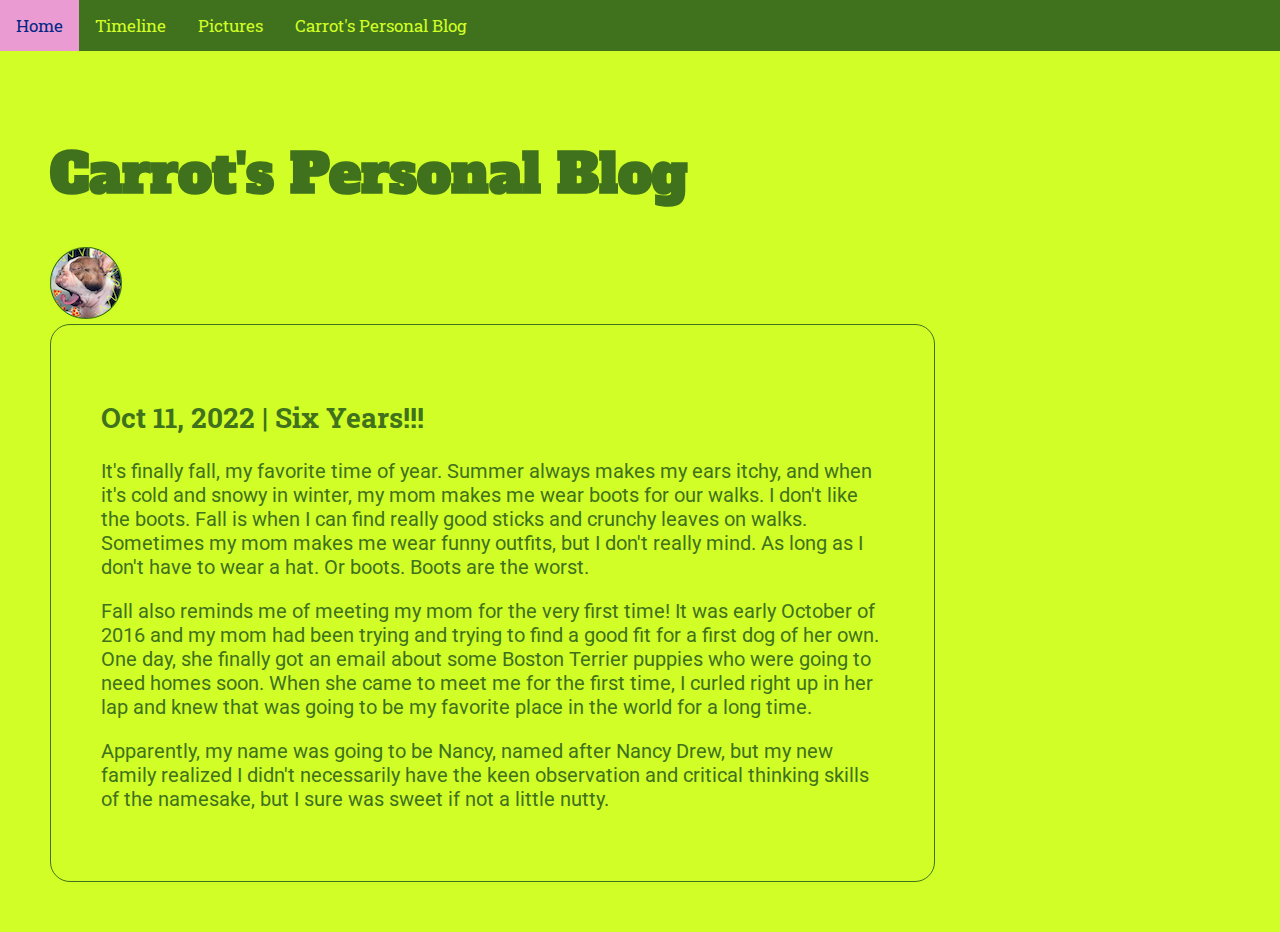
==== blog.html @ eba2b914 "Add files via upload" ====
<!DOCTYPE html>
<html lang="en">
	<head>
		<meta charset="UTF-8">
		<link rel="preconnect" href="https://fonts.googleapis.com">
		<link rel="preconnect" href="https://fonts.gstatic.com" crossorigin>
		<link href="https://fonts.googleapis.com/css2?family=Alfa+Slab+One&family=Roboto+Slab&family=Roboto:ital,wght@0,300;0,400;1,300;1,400&display=swap" rel="stylesheet">
		<link rel="stylesheet" href="styles.css">
		<title>The Carrot Cake Scrapbook - Blog</title>
		<style>
			body {
				background:#d1fe26;
				font-family: Roboto;
				font-size:20px;
				color:#40721d;
				margin: 0;
			}
		</style>
	</head>
	<body>
<!--navigation-->
		<nav class="blognav">
  			<a href="index.html">Home</a>
  			<a href="">Timeline</a>
  			<a href="">Pictures</a>
  			<a href="blog.html">Carrot's Personal Blog</a>
		</nav>
<!--main-->	
		<div id="contentWrapper">	
			<h1>Carrot's Personal Blog</h1>
			<div class="row">
				<div class="narrow">
				<img src="/images/profile.png" alt="Carrot Cake's profile picture with pizza slice emojis zooming into her big yawn mouth">
				</div>
			</div>
			<div class="wide">
				<h2>Oct 11, 2022 | Six Years!!!</h2>
					<p>It's finally fall, my favorite time of year. Summer always makes my ears itchy, and when it's cold and snowy in winter, my mom makes me wear boots for our walks. I don't like the boots. Fall is when I can find really good sticks and crunchy leaves on walks. Sometimes my mom makes me wear funny outfits, but I don't really mind. As long as I don't have to wear a hat. Or boots. Boots are the worst.</p>
					<p>Fall also reminds me of meeting my mom for the very first time! It was early October of 2016 and my mom had been trying and trying to find a good fit for a first dog of her own. One day, she finally got an email about some Boston Terrier puppies who were going to need homes soon. When she came to meet me for the first time, I curled right up in her lap and knew that was going to be my favorite place in the world for a long time.</p>
					<p>Apparently, my name was going to be Nancy, named after Nancy Drew, but my new family realized I didn't necessarily have the keen observation and critical thinking skills of the namesake, but I sure was sweet if not a little nutty.</p>
			</div>
		</div>
	</body>
</html>
---- styles.css ----
/* This style sheet completed by Leah*/

/* colors
Royal Purple - #012786
Chewed Gum - #ea9cd2
Asparagus - #40721d
Inch Worm - #d1fe26
Butter - #FFED65
*/

* {
  box-sizing: border-box;
}

/* nav bar--------------------------------------------------*/

.nav{
	overflow: hidden;
	font-family:'Roboto Slab';
	background:#012786;
}

.nav a {
	float: left;
	color: #ea9cd2;
	text-align: center;
	padding: 14px 16px;
	text-decoration: none;
	font-size: 17px;
}

.nav a:hover {
	background-color:#d1fe26;
	color:#40721d;
}

/* blog nav bar-----------------------------------------------*/

.blognav {
	overflow: hidden;
	font-family:'Roboto Slab';
	background:#40721d;
}

.blognav a {
	float: left;
	color: #d1fe26;
	text-align: center;
	padding: 14px 16px;
	text-decoration: none;
	font-size: 17px;
}

.blognav a:hover {
	background-color:#ea9cd2;
	color:#012786;
}

.blognav a.active {
	background-color:#ea9cd2;
	color:#012786;
}

/* content styling--------------------------------------------*/


#contentWrapper{
	padding:50px;
}

h1 {
	font-family:'Alfa Slab One', cursive;
	font-size:54px;
}

h2 {
	font-family:'Roboto Slab', serif;
	font-size:28px;
}



/* row and column styling for blog layout---------------------------------*/

.column {
	float: left;
}

.narrow {
	width: 25%;
}

.wide {
	width: 75%;
	box-sizing: border-box; 
	height: auto;
	padding:50px;
	border: solid;
	border-width: thin;
	border-color: #40721d;
	border-radius: 1em;
}

/* clear floats after the columns */

.row:after {
  content: "";
  display: table;
  clear: both;
}
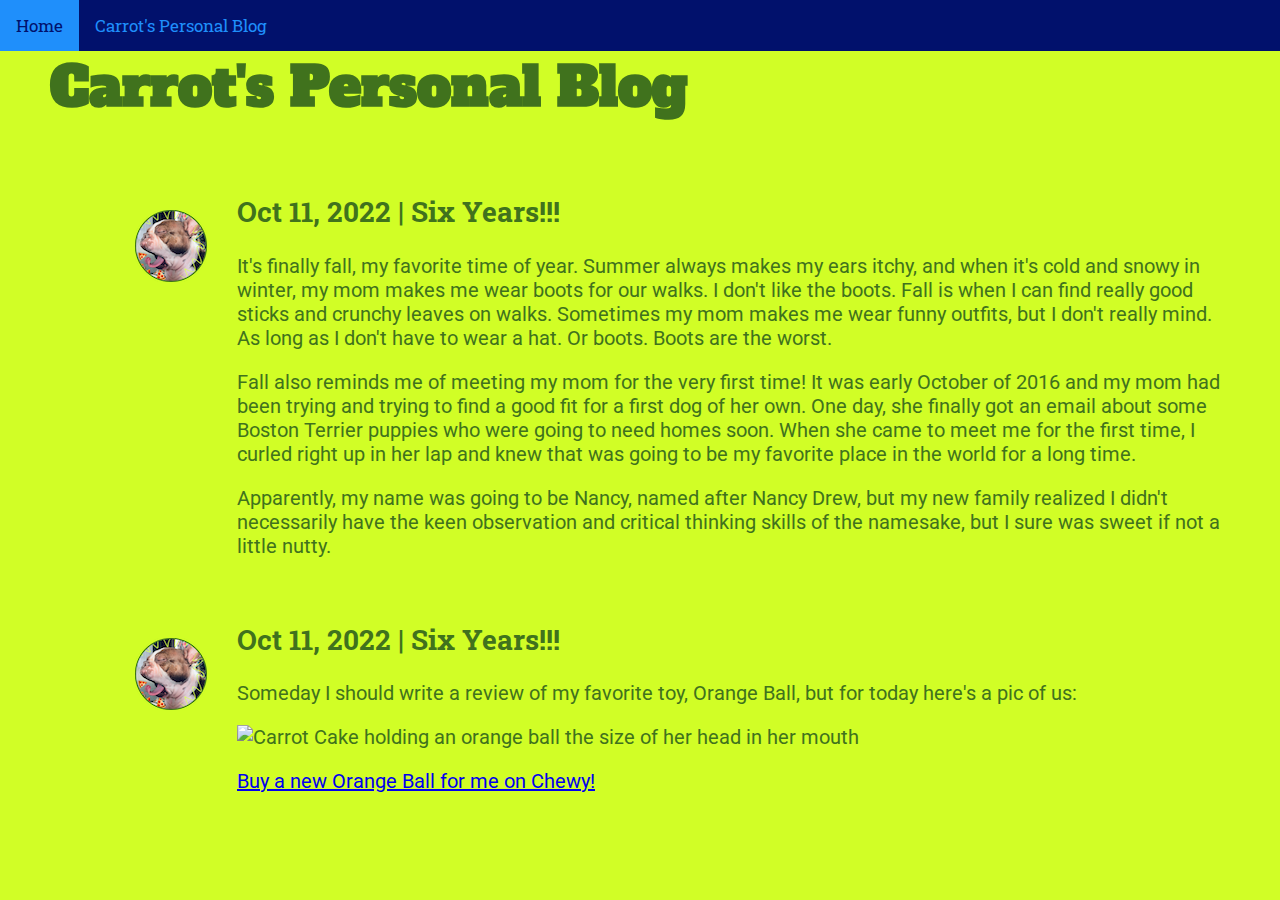
==== commit 308634fb: "Add files via upload" ====
--- a/blog.html
+++ b/blog.html
@@ -19,25 +19,36 @@
 	</head>
 	<body>
 <!--navigation-->
-		<nav class="blognav">
+		<nav class="nav">
   			<a href="index.html">Home</a>
-  			<a href="">Timeline</a>
-  			<a href="">Pictures</a>
+  			<!--<a href="">Timeline</a> might include someday-->
+  			<!--<a href="">Pictures</a> might include someday-->
   			<a href="blog.html">Carrot's Personal Blog</a>
 		</nav>
 <!--main-->	
 		<div id="contentWrapper">	
 			<h1>Carrot's Personal Blog</h1>
 			<div class="row">
-				<div class="narrow">
-				<img src="/images/profile.png" alt="Carrot Cake's profile picture with pizza slice emojis zooming into her big yawn mouth">
+				<div class="column narrow">
+					<img class = "profile" src="images/profile.png" alt="Carrot Cake's profile picture with pizza slice emojis zooming into her big yawn mouth" width="72" height="72">
+				</div>
+				<div class="column wide">
+					<h2>Oct 11, 2022 | Six Years!!!</h2>
+						<p>It's finally fall, my favorite time of year. Summer always makes my ears itchy, and when it's cold and snowy in winter, my mom makes me wear boots for our walks. I don't like the boots. Fall is when I can find really good sticks and crunchy leaves on walks. Sometimes my mom makes me wear funny outfits, but I don't really mind. As long as I don't have to wear a hat. Or boots. Boots are the worst.</p>
+						<p>Fall also reminds me of meeting my mom for the very first time! It was early October of 2016 and my mom had been trying and trying to find a good fit for a first dog of her own. One day, she finally got an email about some Boston Terrier puppies who were going to need homes soon. When she came to meet me for the first time, I curled right up in her lap and knew that was going to be my favorite place in the world for a long time.</p>
+						<p>Apparently, my name was going to be Nancy, named after Nancy Drew, but my new family realized I didn't necessarily have the keen observation and critical thinking skills of the namesake, but I sure was sweet if not a little nutty.</p>
 				</div>
 			</div>
-			<div class="wide">
-				<h2>Oct 11, 2022 | Six Years!!!</h2>
-					<p>It's finally fall, my favorite time of year. Summer always makes my ears itchy, and when it's cold and snowy in winter, my mom makes me wear boots for our walks. I don't like the boots. Fall is when I can find really good sticks and crunchy leaves on walks. Sometimes my mom makes me wear funny outfits, but I don't really mind. As long as I don't have to wear a hat. Or boots. Boots are the worst.</p>
-					<p>Fall also reminds me of meeting my mom for the very first time! It was early October of 2016 and my mom had been trying and trying to find a good fit for a first dog of her own. One day, she finally got an email about some Boston Terrier puppies who were going to need homes soon. When she came to meet me for the first time, I curled right up in her lap and knew that was going to be my favorite place in the world for a long time.</p>
-					<p>Apparently, my name was going to be Nancy, named after Nancy Drew, but my new family realized I didn't necessarily have the keen observation and critical thinking skills of the namesake, but I sure was sweet if not a little nutty.</p>
+			<div class="row">
+				<div class="column narrow">
+					<img class = "profile" src="images/profile.png" alt="Carrot Cake's profile picture with pizza slice emojis zooming into her big yawn mouth" width="72" height="72">
+				</div>
+				<div class="column wide">
+					<h2>Oct 11, 2022 | Six Years!!!</h2>
+						<p>Someday I should write a review of my favorite toy, Orange Ball, but for today here's a pic of us:</p>
+						<img class="blogpic" src="images/blogpic.png" alt="Carrot Cake holding an orange ball the size of her head in her mouth" width="500">
+						<p><a href="https://www.chewy.com/chuckit-indoor-fumbler-dog-toy/dp/108804">Buy a new Orange Ball for me on Chewy!</a></p>
+				</div>
 			</div>
 		</div>
 	</body>
--- a/styles.css
+++ b/styles.css
@@ -1,28 +1,32 @@
 /* This style sheet completed by Leah*/
 
 /* colors
-Royal Purple - #012786
-Chewed Gum - #ea9cd2
+Eggplant - #4b1f42
+Chewed Gum - #ED65B3
 Asparagus - #40721d
 Inch Worm - #d1fe26
 Butter - #FFED65
+Midnight - #01116c
+Electric Blue - #1F8FFB
 */
 
 * {
   box-sizing: border-box;
 }
 
-/* nav bar--------------------------------------------------*/
+/* index nav bar--------------------------------------------------*/
 
 .nav{
-	overflow: hidden;
+	position: fixed;
+	top: 0;
+	width:100%;
 	font-family:'Roboto Slab';
-	background:#012786;
+	background:#01116c;
 }
 
 .nav a {
 	float: left;
-	color: #ea9cd2;
+	color: #1F8FFB;
 	text-align: center;
 	padding: 14px 16px;
 	text-decoration: none;
@@ -30,42 +34,16 @@
 }
 
 .nav a:hover {
-	background-color:#d1fe26;
-	color:#40721d;
+	background-color:#1F8FFB;
+	color:#01116c;
 }
 
-/* blog nav bar-----------------------------------------------*/
-
-.blognav {
-	overflow: hidden;
-	font-family:'Roboto Slab';
-	background:#40721d;
-}
-
-.blognav a {
-	float: left;
-	color: #d1fe26;
-	text-align: center;
-	padding: 14px 16px;
-	text-decoration: none;
-	font-size: 17px;
-}
-
-.blognav a:hover {
-	background-color:#ea9cd2;
-	color:#012786;
-}
-
-.blognav a.active {
-	background-color:#ea9cd2;
-	color:#012786;
-}
 
 /* content styling--------------------------------------------*/
 
 
 #contentWrapper{
-	padding:50px;
+	margin:50px;
 }
 
 h1 {
@@ -79,32 +57,31 @@
 }
 
 
-
-/* row and column styling for blog layout---------------------------------*/
+/* column styling for layout---------------------------------*/
 
 .column {
 	float: left;
+	padding: 10px;
 }
 
 .narrow {
-	width: 25%;
+	width: 15%;
 }
 
 .wide {
-	width: 75%;
-	box-sizing: border-box; 
-	height: auto;
-	padding:50px;
-	border: solid;
-	border-width: thin;
-	border-color: #40721d;
-	border-radius: 1em;
+	width: 85%;
 }
 
-/* clear floats after the columns */
+.profile {
+	position:relative;
+	top:40px;
+	left:75px;
+}
+
+/* clear floats after the columns ---------------------------*/
 
 .row:after {
-  content: "";
-  display: table;
-  clear: both;
+	content: "";
+	display: table;
+	clear: both;
 }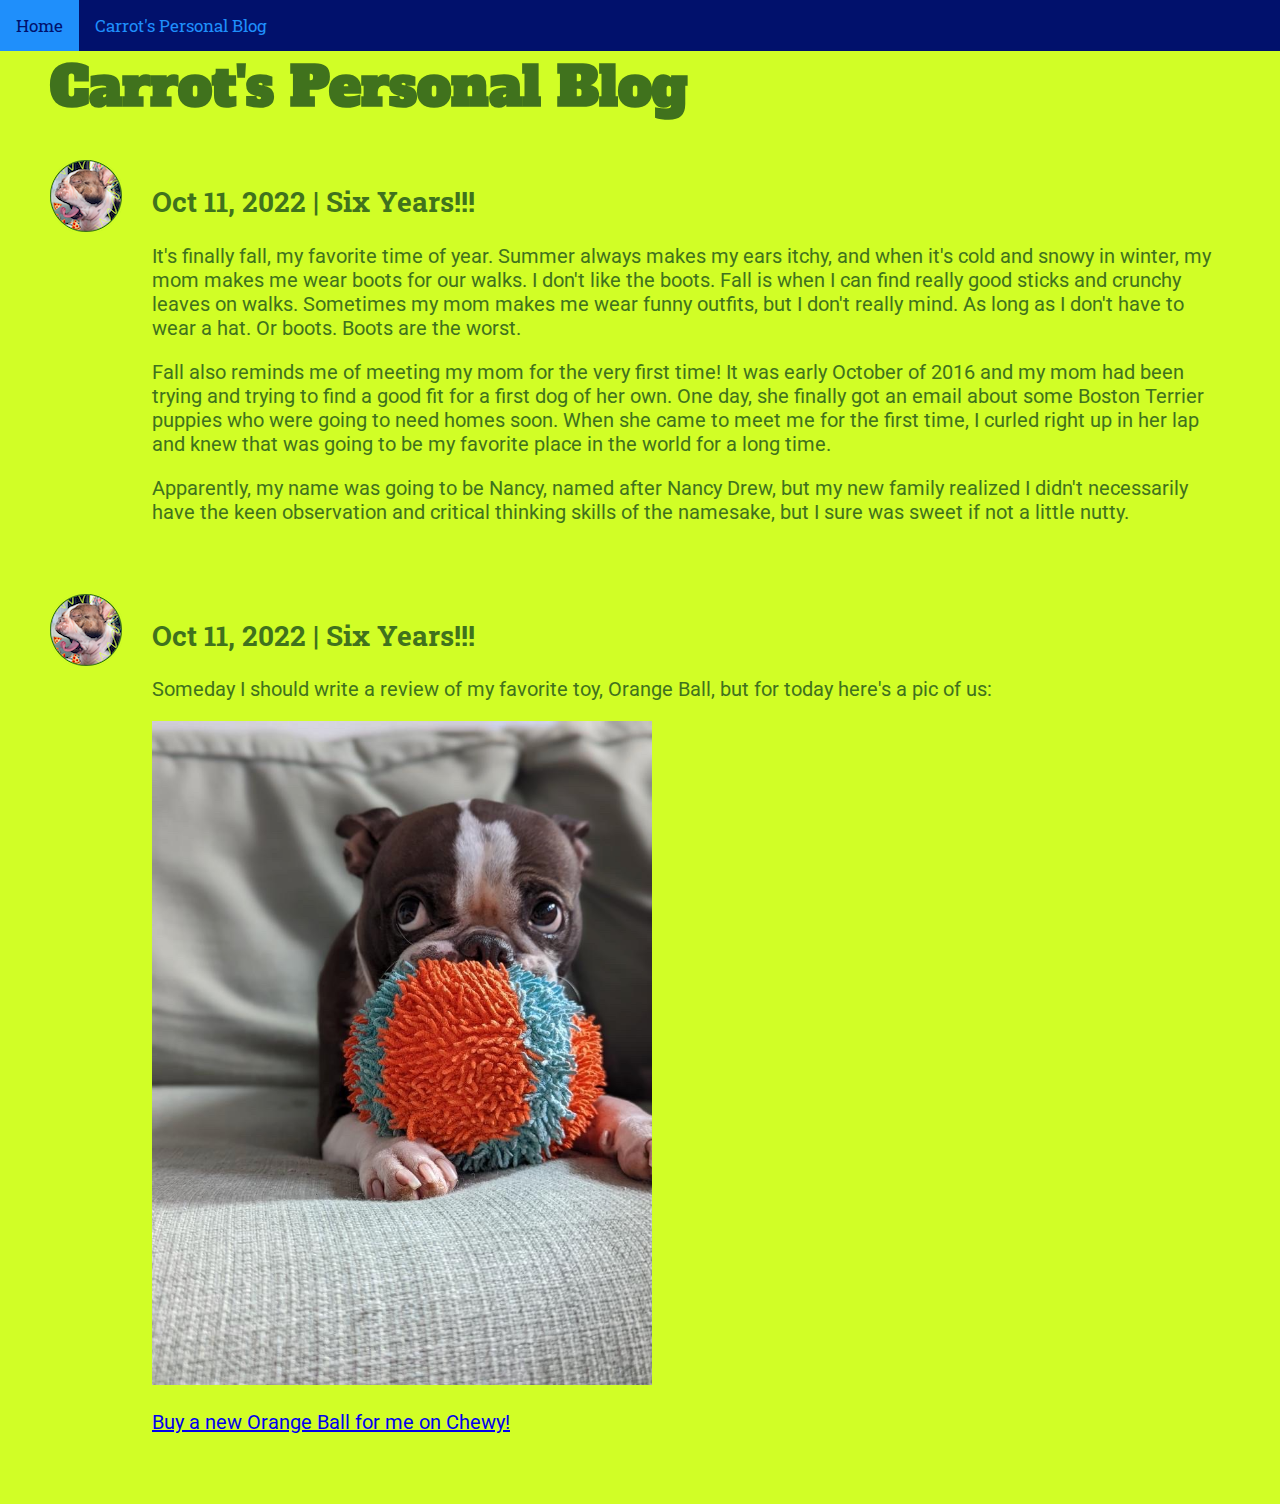
==== commit d2c02ef6: "Add files via upload" ====
--- a/blog.html
+++ b/blog.html
@@ -28,25 +28,23 @@
 <!--main-->	
 		<div id="contentWrapper">	
 			<h1>Carrot's Personal Blog</h1>
-			<div class="row">
-				<div class="column narrow">
-					<img class = "profile" src="images/profile.png" alt="Carrot Cake's profile picture with pizza slice emojis zooming into her big yawn mouth" width="72" height="72">
+			<div class="grid-container">
+				<div class="item1">
+					<img src="images/profile.png" alt="Carrot Cake's profile picture with pizza slice emojis zooming into her big yawn mouth" width="72" height="72">
 				</div>
-				<div class="column wide">
+				<div class="item2">
 					<h2>Oct 11, 2022 | Six Years!!!</h2>
 						<p>It's finally fall, my favorite time of year. Summer always makes my ears itchy, and when it's cold and snowy in winter, my mom makes me wear boots for our walks. I don't like the boots. Fall is when I can find really good sticks and crunchy leaves on walks. Sometimes my mom makes me wear funny outfits, but I don't really mind. As long as I don't have to wear a hat. Or boots. Boots are the worst.</p>
 						<p>Fall also reminds me of meeting my mom for the very first time! It was early October of 2016 and my mom had been trying and trying to find a good fit for a first dog of her own. One day, she finally got an email about some Boston Terrier puppies who were going to need homes soon. When she came to meet me for the first time, I curled right up in her lap and knew that was going to be my favorite place in the world for a long time.</p>
 						<p>Apparently, my name was going to be Nancy, named after Nancy Drew, but my new family realized I didn't necessarily have the keen observation and critical thinking skills of the namesake, but I sure was sweet if not a little nutty.</p>
 				</div>
-			</div>
-			<div class="row">
-				<div class="column narrow">
-					<img class = "profile" src="images/profile.png" alt="Carrot Cake's profile picture with pizza slice emojis zooming into her big yawn mouth" width="72" height="72">
+				<div class="item1">
+					<img src="images/profile.png" alt="Carrot Cake's profile picture with pizza slice emojis zooming into her big yawn mouth" width="72" height="72">
 				</div>
-				<div class="column wide">
+				<div class="item2">
 					<h2>Oct 11, 2022 | Six Years!!!</h2>
 						<p>Someday I should write a review of my favorite toy, Orange Ball, but for today here's a pic of us:</p>
-						<img class="blogpic" src="images/blogpic.png" alt="Carrot Cake holding an orange ball the size of her head in her mouth" width="500">
+						<img src="images/blogpic.png" alt="Carrot Cake holding an orange ball the size of her head in her mouth" width="500">
 						<p><a href="https://www.chewy.com/chuckit-indoor-fumbler-dog-toy/dp/108804">Buy a new Orange Ball for me on Chewy!</a></p>
 				</div>
 			</div>
--- a/styles.css
+++ b/styles.css
@@ -57,31 +57,38 @@
 }
 
 
-/* column styling for layout---------------------------------*/
-
-.column {
-	float: left;
-	padding: 10px;
+/* flex styling for main page layout----------------------------*/
+.flex-container {
+  display: flex;
+  flex-wrap: wrap;
+  justify-content: space-between;
 }
 
-.narrow {
-	width: 15%;
+.item {
+  width: 48%;
+  height: 100%;
+  margin-bottom: 2%;
 }
 
-.wide {
-	width: 85%;
+.item:nth-child(3n) {
+  width: 100%;
 }
 
-.profile {
-	position:relative;
-	top:40px;
-	left:75px;
+
+/* grid styling for blog layout---------------------------------*/
+
+.grid-container {
+	display: grid;
+	column-gap: 15px;
+	row-gap: 50px;
+}
+.item1 {
+  grid-column-start: 1;
+  grid-column-end: 2;
 }
 
-/* clear floats after the columns ---------------------------*/
+.item2 {
+  grid-column-start: 3;
+  grid-column-end: 5;
+}
 
-.row:after {
-	content: "";
-	display: table;
-	clear: both;
-}